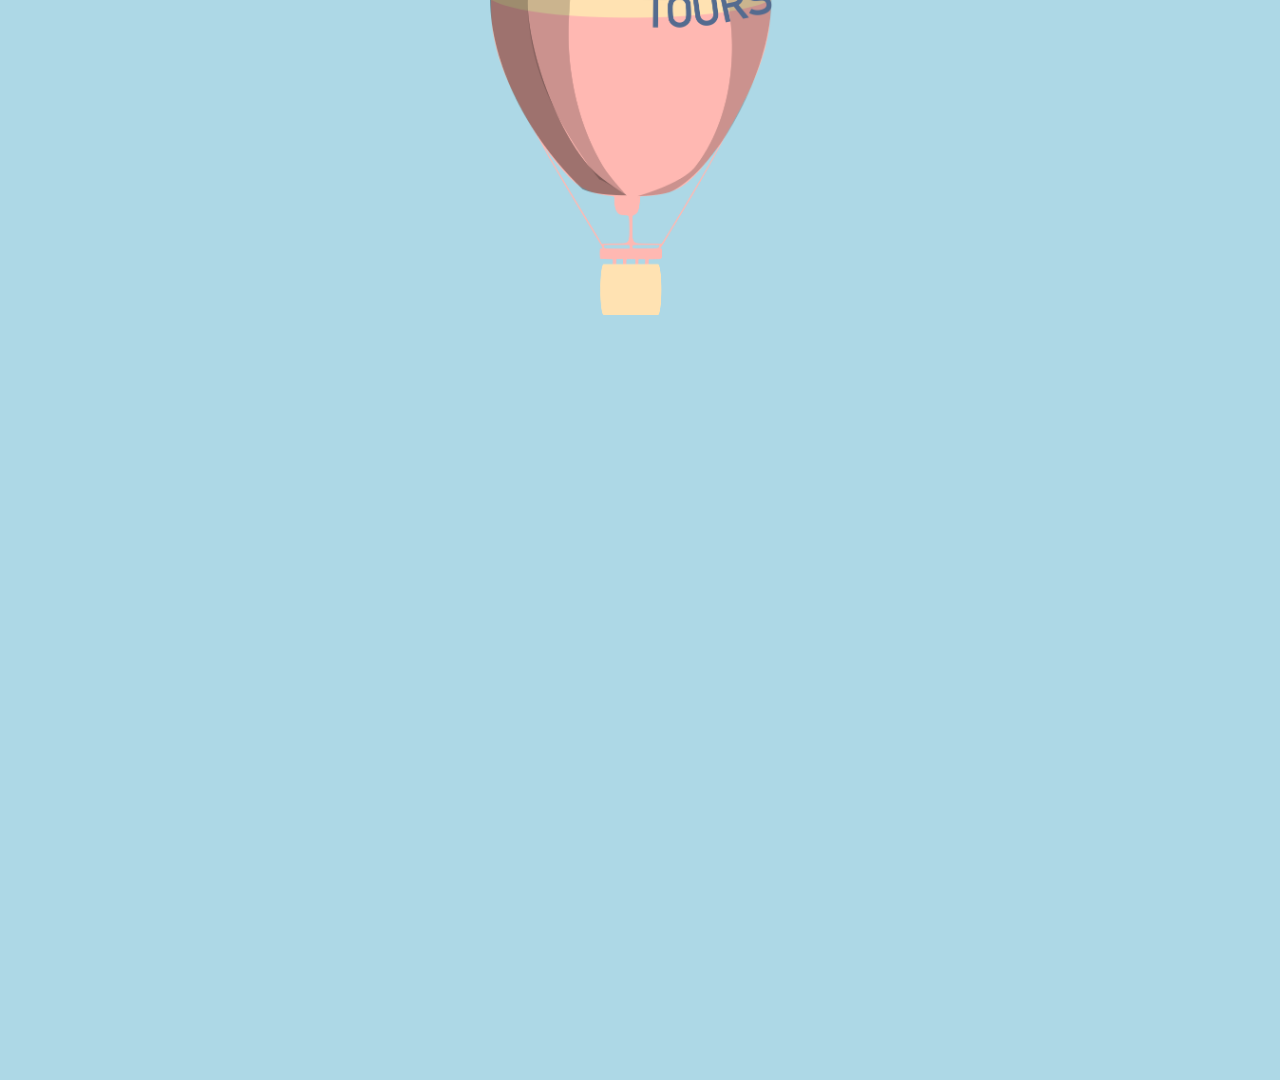
==== Index.html @ b9451c28 "First commit" ====
<!DOCTYPE html>
<html lang="en">
<head>
    <meta charset="UTF-8">
    <meta name="viewport" content="width=device-width, initial-scale=1.0">
    <title>Tour Company</title>
    <link rel="stylesheet" href="style.css">
</head>
<body>
    <div id="balloon"></div>
    <div class="clouds"></div>
    <div class="clouds"></div>
    <div class="clouds"></div> 
    <div class="clouds"></div>
    <div class="clouds"></div>
    <div class="clouds"></div> 
    <main id="tourGrid">
        <!-- Content for tours here -->
    </main>
    <script src="script.js"></script>
</body>
</html>
---- style.css ----
html, body {
    background-color: #add8e6; /* Light blue background */
/*    min-height: 10000vh;*/
    margin: 0;
    padding: 0;
    overflow-x: hidden; /* Prevent horizontal scrolling caused by moving clouds */
}


#balloon {
    width: 300px; /* Adjust based on your image size */
    height: 450px; /* Adjust based on your image size */
    background-image: url('images/MCTLogo.png'); /* Path to your balloon image */
    background-size: cover;
    position: absolute; 
    left: 50%;
    top:10%;
    transform: translate(-50%, -50%);
    animation: float 5s ease-in-out infinite;
    z-index: 2; 
}


.clouds {
    width: 547px; /* Adjust based on your cloud image size */
    height: 198px; /* Adjust based on your cloud image size */
    background-image: url('images/Cloud1.png'); /* Path to your cloud image */
    background-size: cover;
    position: absolute;
    left:100%;
    animation: moveClouds 20s linear infinite;
}


@keyframes float {
    0%, 100% { transform: translateY(0) translateX(-50%); }
    50% { transform: translateY(-20px) translateX(-50%); }
}

@keyframes moveClouds {
     0% { left: 100%; } /* Start off-screen to the right */
    100% { left: -100%; } /* End off-screen to the left */
}
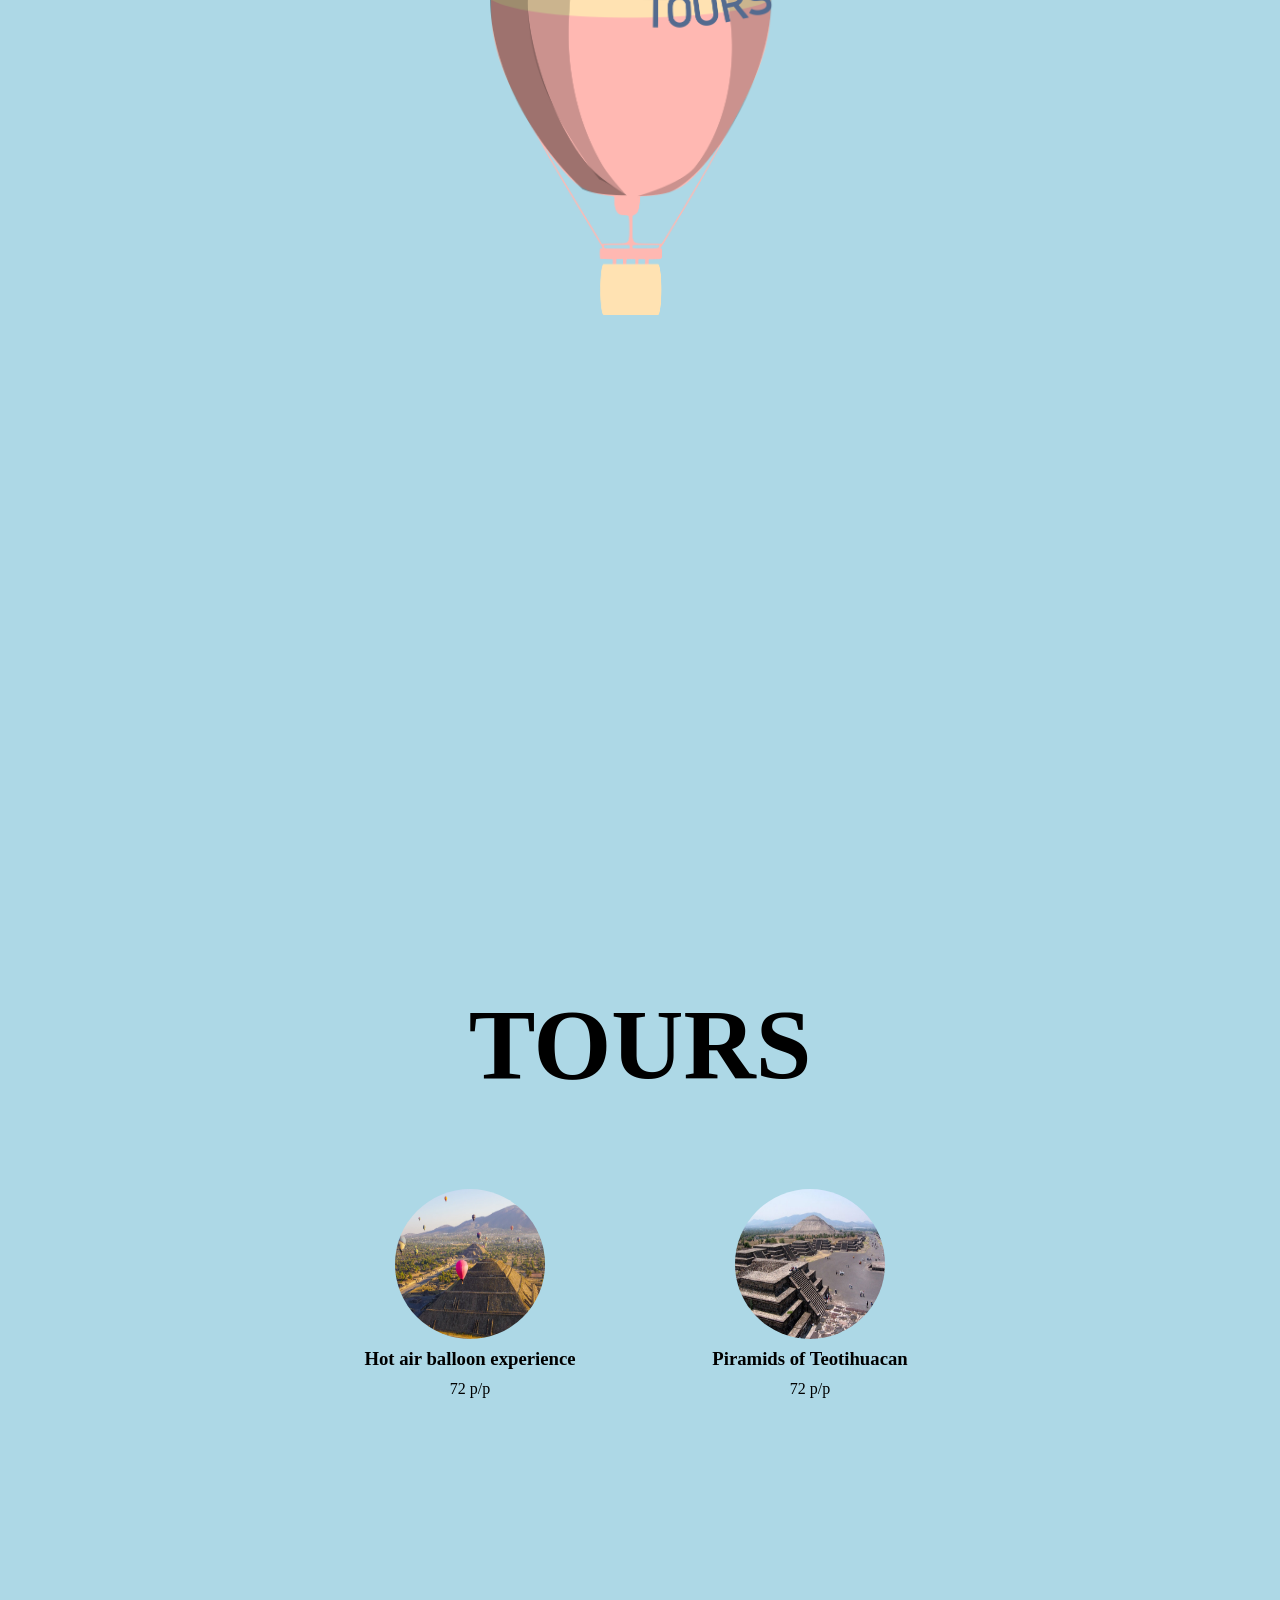
==== commit b23a0b09: "Second commit" ====
--- a/Index.html
+++ b/Index.html
@@ -5,6 +5,9 @@
     <meta name="viewport" content="width=device-width, initial-scale=1.0">
     <title>Tour Company</title>
     <link rel="stylesheet" href="style.css">
+    <link rel="preconnect" href="https://fonts.googleapis.com">
+    <link rel="preconnect" href="https://fonts.gstatic.com" crossorigin>
+    <link href="https://fonts.googleapis.com/css2?family=Lato:ital,wght@0,100;0,300;0,400;0,700;0,900;1,100;1,300;1,400;1,700;1,900&display=swap" rel="stylesheet">
 </head>
 <body>
     <div id="balloon"></div>
@@ -14,9 +17,27 @@
     <div class="clouds"></div>
     <div class="clouds"></div>
     <div class="clouds"></div> 
+    <div class="spacer"></div>
+    <div class="tour-header"><h1>TOURS</h1></div>
     <main id="tourGrid">
-        <!-- Content for tours here -->
+        <div class="tour">
+            <img src="images/HotAirBallon.webp" alt="Tour 1 Description" class="tour-image">
+            <div class="tour-info">
+                <h3>Hot air balloon experience </h3>
+                <p>72 p/p</p>
+            </div>
+        </div>
+        <div class="tour">
+            <img src="images/teotihuacan.jpg" alt="Tour 1 Description" class="tour-image">
+
+            <div class="tour-info">
+                <h3>Piramids of Teotihuacan</h3>
+                <p>72 p/p</p>
+            </div>
+        </div>
+        <!-- Repeat for each tour -->
     </main>
+
     <script src="script.js"></script>
 </body>
 </html>
--- a/style.css
+++ b/style.css
@@ -1,8 +1,8 @@
 html, body {
     background-color: #add8e6; /* Light blue background */
-/*    min-height: 10000vh;*/
     margin: 0;
     padding: 0;
+     padding-bottom: 100px; 
     overflow-x: hidden; /* Prevent horizontal scrolling caused by moving clouds */
 }
 
@@ -41,3 +41,105 @@
      0% { left: 100%; } /* Start off-screen to the right */
     100% { left: -100%; } /* End off-screen to the left */
 }
+
+.spacer {
+    height: 100vh; /* 100% of the viewport height */
+}
+
+#tourGrid {
+    display: grid;
+    grid-template-columns: repeat(2, 1fr); /* Two columns grid */
+    gap: 80px; /* Space between grid items */
+    text-align: center; /* Center the text */
+    max-width: 600px; /* Maximum width of the grid */
+    margin: auto; /* Center the grid horizontally */
+    top:100%;
+}
+
+.tour-image {
+    margin: auto; /* Center the circle horizontally */
+    width: 150px; /* Size of the circle */
+    height: 150px; /* Size of the circle */
+    background-color: black; /* Circle color */
+    border-radius: 50%; /* Make it round */
+}
+
+.tour-info h3, .tour-info p {
+    margin: 0; /* Remove default margins */
+    padding: 5px 0; /* Add some spacing */
+    font-family: lato-regular;
+}
+
+.tour-header {
+    text-align:center; 
+    padding-top:20px;
+    font-family:lato-regular
+}
+.tour-header h1{
+    font-size:100px;
+}
+
+.tour {
+    padding: 20px 0; /* Space above and below each tour item */
+}
+
+.lato-thin {
+  font-family: "Lato", sans-serif;
+  font-weight: 100;
+  font-style: normal;
+}
+
+.lato-light {
+  font-family: "Lato", sans-serif;
+  font-weight: 300;
+  font-style: normal;
+}
+
+.lato-regular {
+  font-family: "Lato", sans-serif;
+  font-weight: 400;
+  font-style: normal;
+}
+
+.lato-bold {
+  font-family: "Lato", sans-serif;
+  font-weight: 700;
+  font-style: normal;
+}
+
+.lato-black {
+  font-family: "Lato", sans-serif;
+  font-weight: 900;
+  font-style: normal;
+}
+
+.lato-thin-italic {
+  font-family: "Lato", sans-serif;
+  font-weight: 100;
+  font-style: italic;
+}
+
+.lato-light-italic {
+  font-family: "Lato", sans-serif;
+  font-weight: 300;
+  font-style: italic;
+}
+
+.lato-regular-italic {
+  font-family: "Lato", sans-serif;
+  font-weight: 400;
+  font-style: italic;
+}
+
+.lato-bold-italic {
+  font-family: "Lato", sans-serif;
+  font-weight: 700;
+  font-style: italic;
+}
+
+.lato-black-italic {
+  font-family: "Lato", sans-serif;
+  font-weight: 900;
+  font-style: italic;
+}
+
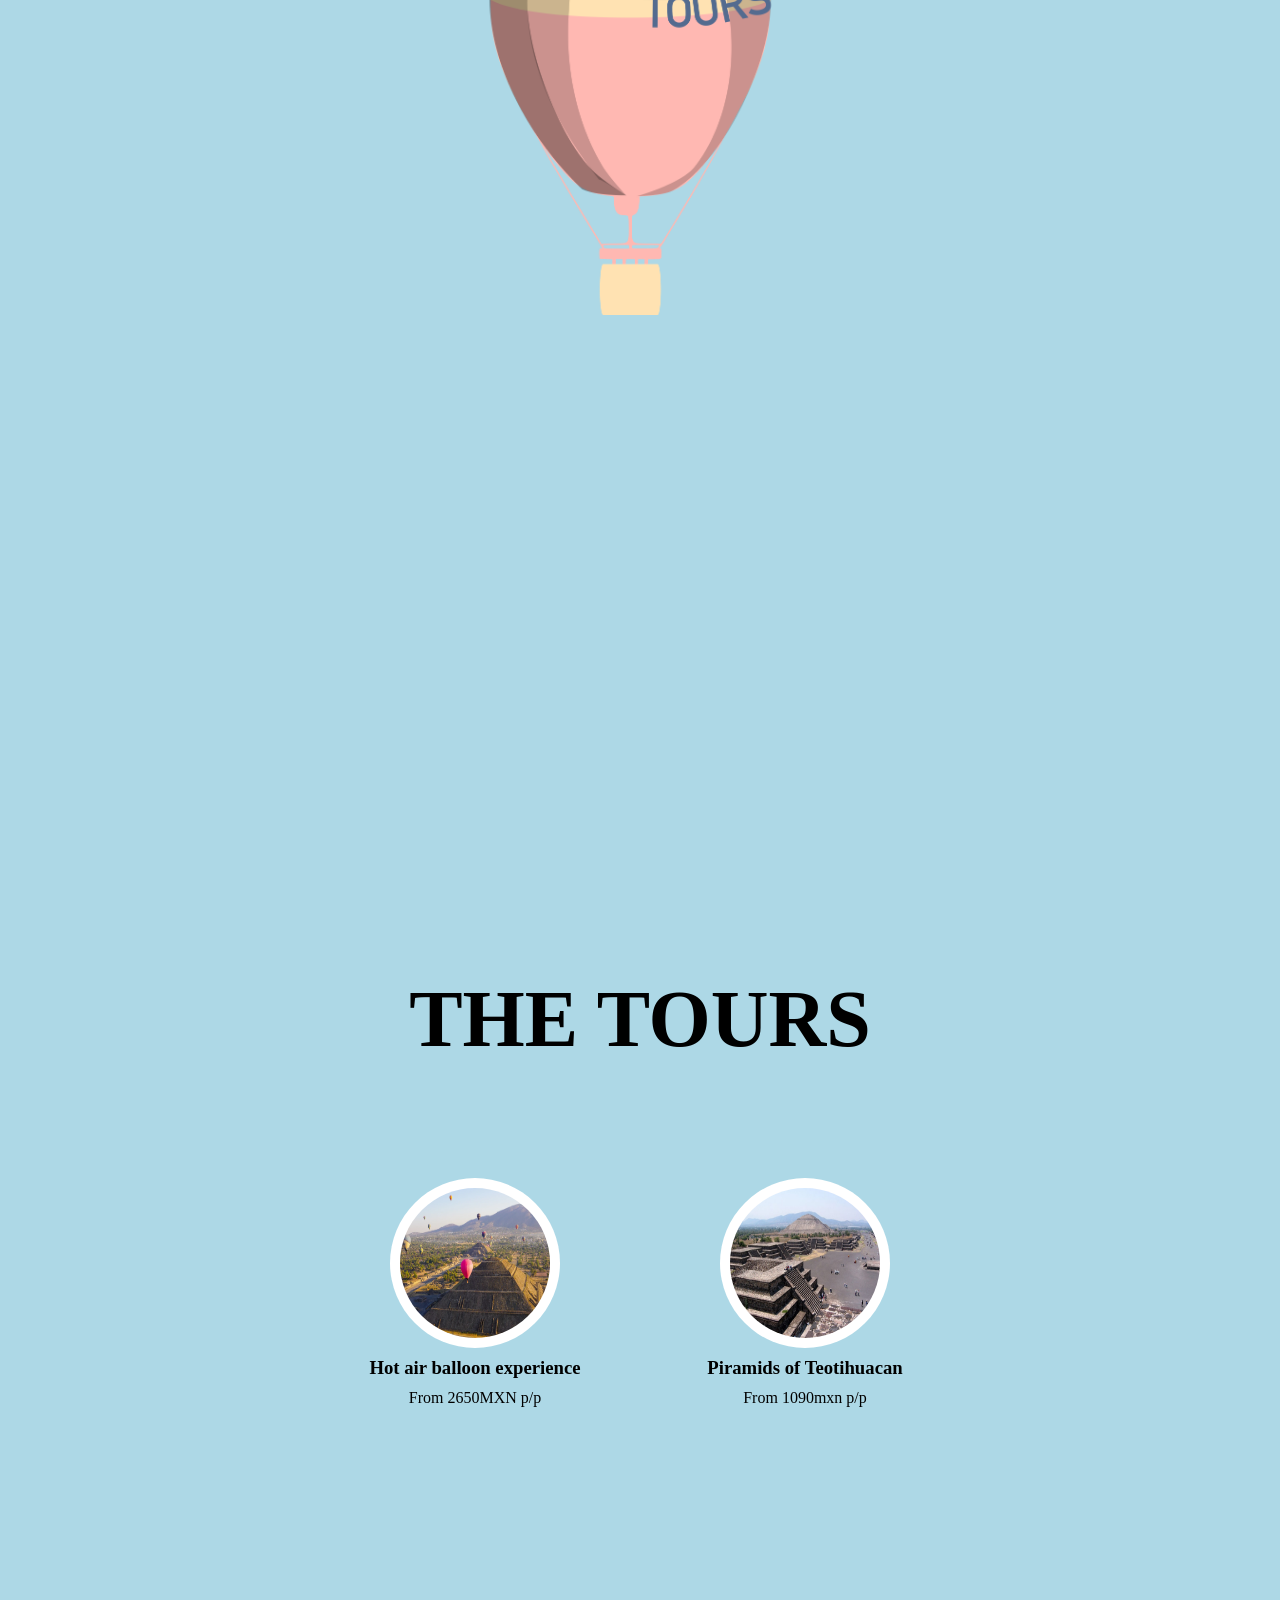
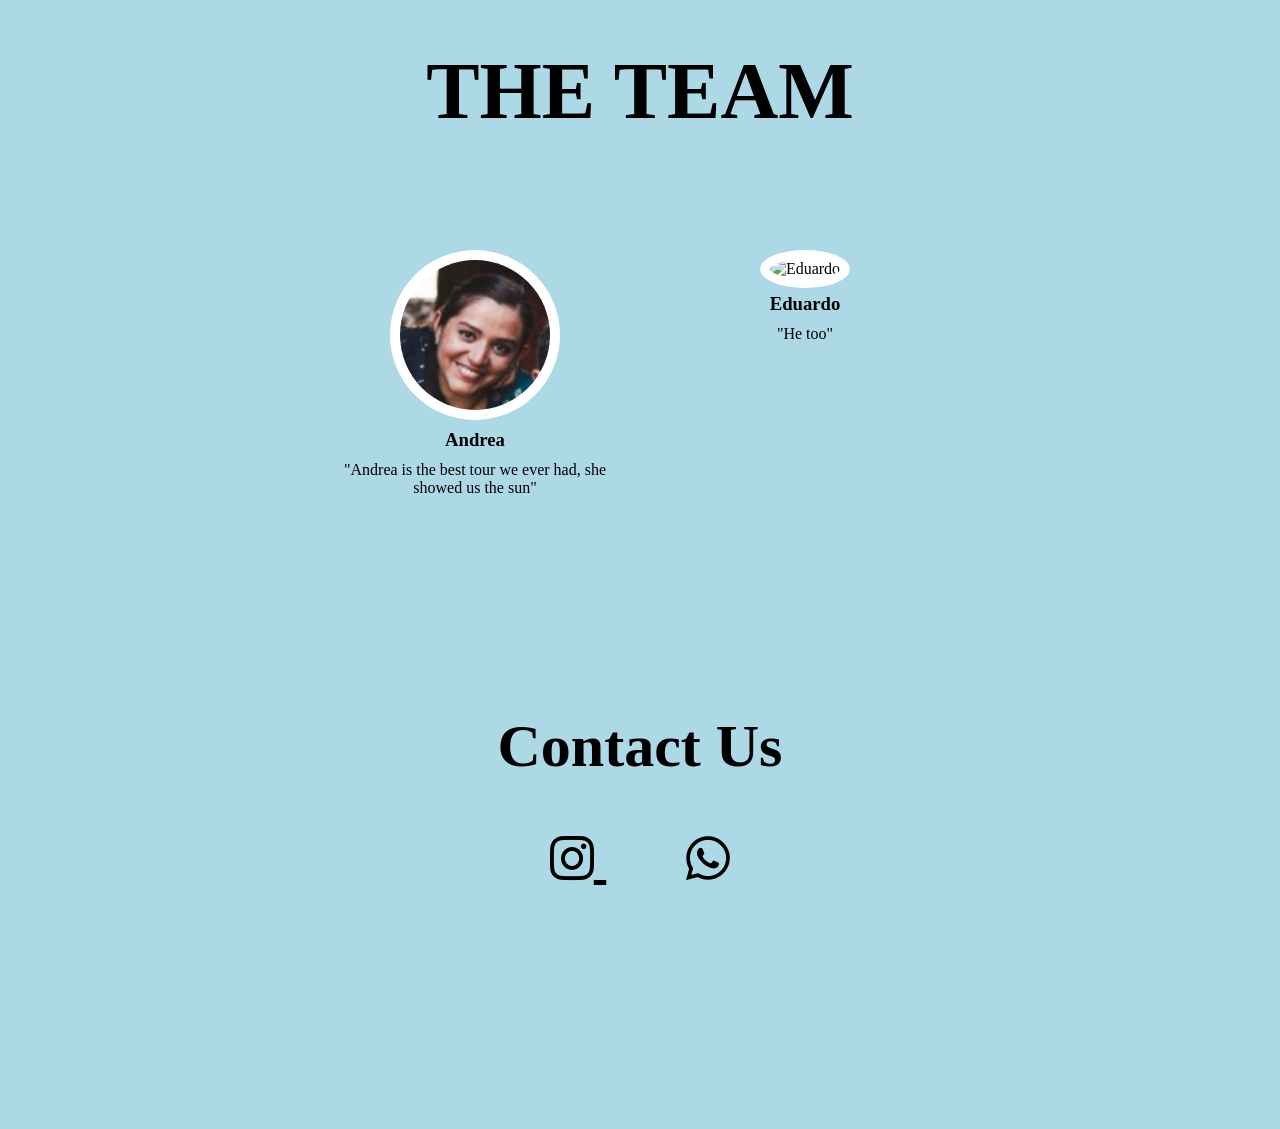
==== commit 581bb5a6: "Landing page done" ====
--- a/Index.html
+++ b/Index.html
@@ -8,6 +8,8 @@
     <link rel="preconnect" href="https://fonts.googleapis.com">
     <link rel="preconnect" href="https://fonts.gstatic.com" crossorigin>
     <link href="https://fonts.googleapis.com/css2?family=Lato:ital,wght@0,100;0,300;0,400;0,700;0,900;1,100;1,300;1,400;1,700;1,900&display=swap" rel="stylesheet">
+    <link rel="stylesheet" href="https://cdnjs.cloudflare.com/ajax/libs/font-awesome/6.1.1/css/all.min.css">
+
 </head>
 <body>
     <div id="balloon"></div>
@@ -18,24 +20,54 @@
     <div class="clouds"></div>
     <div class="clouds"></div> 
     <div class="spacer"></div>
-    <div class="tour-header"><h1>TOURS</h1></div>
-    <main id="tourGrid">
+    <div class="tour-header"><h1>THE TOURS</h1></div>
+    <main id="mainContent">
+        <section id="tourGrid">
         <div class="tour">
             <img src="images/HotAirBallon.webp" alt="Tour 1 Description" class="tour-image">
             <div class="tour-info">
                 <h3>Hot air balloon experience </h3>
-                <p>72 p/p</p>
+                <p>From 2650MXN p/p</p>
             </div>
         </div>
         <div class="tour">
             <img src="images/teotihuacan.jpg" alt="Tour 1 Description" class="tour-image">
-
             <div class="tour-info">
                 <h3>Piramids of Teotihuacan</h3>
-                <p>72 p/p</p>
+                <p>From 1090mxn p/p</p>
             </div>
         </div>
-        <!-- Repeat for each tour -->
+        </section>
+        
+        <div class="tour-header"><h1>THE TEAM</h1></div>
+
+        <section id="tourGrid">
+        <div class="tour">
+            <img src="images/Andrea.png" alt="Andrea" class="tour-image">
+            <div class="tour-info">
+                <h3>Andrea</h3>
+                <p>"Andrea is the best tour we ever had, she showed us the sun"</p>
+            </div>
+        </div>
+        <div class="tour">
+            <img src="images/EDUARDO.jpg" alt="Eduardo" class="tour-image">
+            <div class="tour-info">
+                <h3>Eduardo</h3>
+                <p>"He too"</p>
+            </div>
+        </div>
+        </section>
+
+
+        <div class="contact-us">
+        <h2>Contact Us</h2>
+            <a href="https://www.instagram.com/mexicocitytours" target="_blank" rel="noopener noreferrer" class="social-icon"><i class="fab fa-instagram"></i>
+            </a>
+            <a href="https://wa.me/005215523413276" target="_blank" rel="noopener noreferrer" class="social-icon">
+                <i class="fab fa-whatsapp"></i>
+            </a>
+     </div>
+
     </main>
 
     <script src="script.js"></script>
--- a/style.css
+++ b/style.css
@@ -8,7 +8,7 @@
 
 
 #balloon {
-    width: 300px; /* Adjust based on your image size */
+    width: 301px; /* Adjust based on your image size */
     height: 450px; /* Adjust based on your image size */
     background-image: url('images/MCTLogo.png'); /* Path to your balloon image */
     background-size: cover;
@@ -49,19 +49,21 @@
 #tourGrid {
     display: grid;
     grid-template-columns: repeat(2, 1fr); /* Two columns grid */
-    gap: 80px; /* Space between grid items */
+    gap: 60px; /* Space between grid items */
     text-align: center; /* Center the text */
     max-width: 600px; /* Maximum width of the grid */
     margin: auto; /* Center the grid horizontally */
     top:100%;
+    padding-bottom: 100px; 
 }
 
 .tour-image {
     margin: auto; /* Center the circle horizontally */
     width: 150px; /* Size of the circle */
     height: 150px; /* Size of the circle */
-    background-color: black; /* Circle color */
+    background-color: white; /* Circle color */
     border-radius: 50%; /* Make it round */
+    padding: 10px;
 }
 
 .tour-info h3, .tour-info p {
@@ -76,11 +78,32 @@
     font-family:lato-regular
 }
 .tour-header h1{
-    font-size:100px;
+    font-size:80px;
 }
 
 .tour {
-    padding: 20px 0; /* Space above and below each tour item */
+    padding: 60px 0; /* Space above and below each tour item */
+}
+
+
+.contact-us {
+    text-align: center;
+    margin: 40px 0;
+}
+
+.contact-us h2{
+    font-family: lato-regular;
+    font-size:60px;
+
+}
+.social-icon {
+    margin: 0 40px;
+    font-size: 50px; /* Icon size */
+    color: #000; /* Icon color */
+}
+
+.social-icon:hover {
+    color: #555; /* Icon hover color */
 }
 
 .lato-thin {
